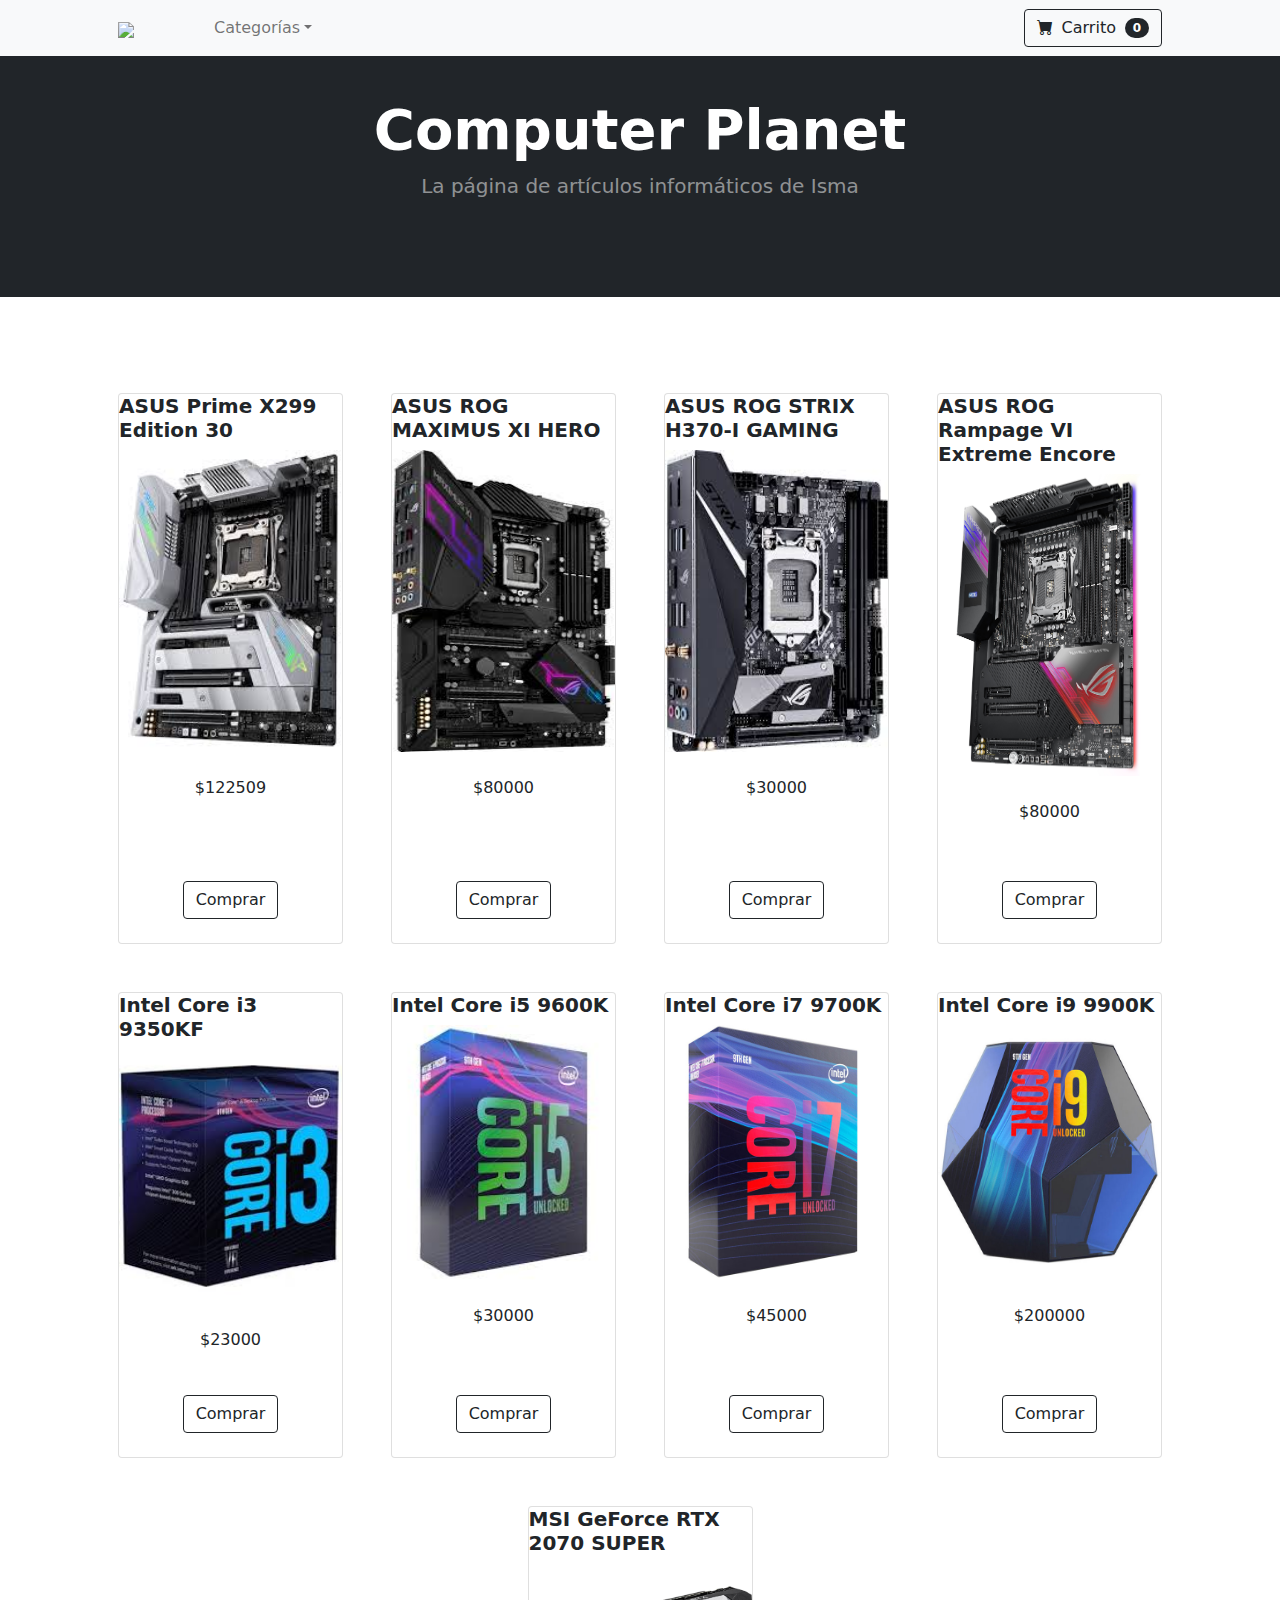
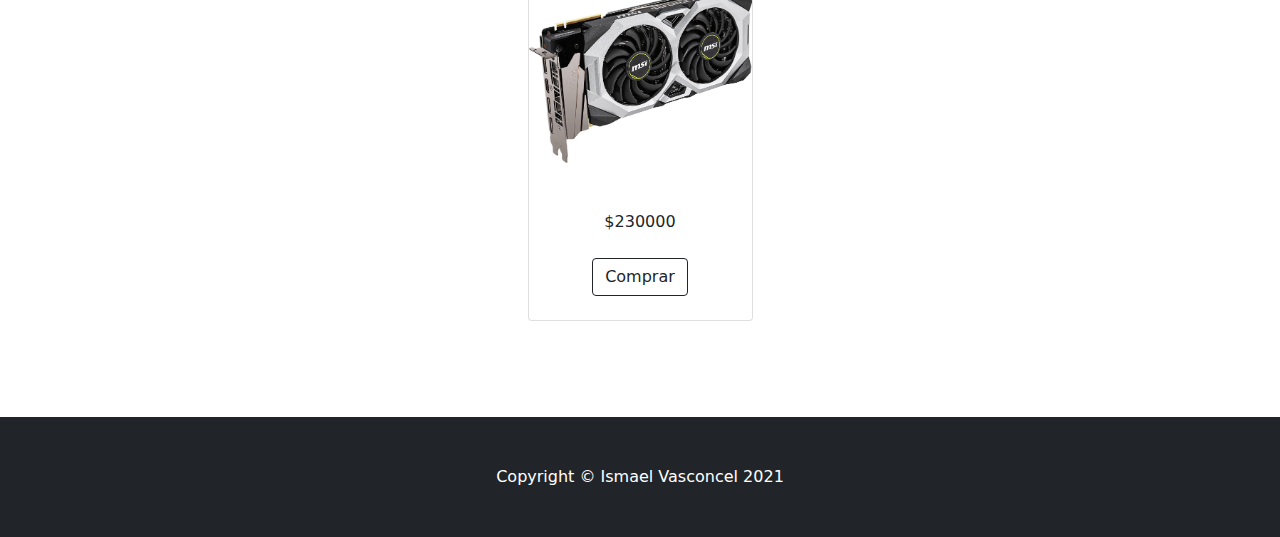
==== index.html @ e356df38 "subida al repositorio" ====
<!DOCTYPE html>
<html lang="en">
    <head>
        <meta charset="utf-8" />
        <meta name="viewport" content="width=device-width, initial-scale=1, shrink-to-fit=no" />
        <meta name="description" content="" />
        <meta name="author" content="" />
        <title>Computer Planet</title>
        <!-- Favicon-->
        <link rel="icon" type="image/x-icon" href="assets/favicon.ico" />
        <link href="https://cdn.jsdelivr.net/npm/bootstrap-icons@1.5.0/font/bootstrap-icons.css" rel="stylesheet" />
        <link href="css/styles.css" rel="stylesheet" />
    </head>
    <body>
        <nav class="navbar navbar-expand-lg navbar-light bg-light" style="position:fixed; width:100%; z-index:1; display:block">
            <div class="container px-4 px-lg-5">
                <a class="navbar-brand" href="index.html"><img src="assets/favicon.ico" style="width:40%;"></a>
                <button class="navbar-toggler" type="button" data-bs-toggle="collapse" data-bs-target="#navbarSupportedContent" aria-controls="navbarSupportedContent" aria-expanded="false" aria-label="Toggle navigation"><span class="navbar-toggler-icon"></span></button>
                <div class="collapse navbar-collapse" id="navbarSupportedContent">
                    <ul class="navbar-nav me-auto mb-2 mb-lg-0 ms-lg-4">
                        <li class="nav-item"><a class="nav-link active" aria-current="page" href="#!"></a></li>
                        <li class="nav-item"><a class="nav-link" href="#!"></a></li>
                        <li class="nav-item dropdown">
                            <a class="nav-link dropdown-toggle" id="navbarDropdown" href="#" role="button" data-bs-toggle="dropdown" aria-expanded="false">Categorías</a>
                            <ul class="dropdown-menu" aria-labelledby="navbarDropdown">
                                <li><a class="dropdown-item" href="#!" onclick="filtrarTarjetas()">Todos los productos</a></li>
                                <li><hr class="dropdown-divider" /></li>
                                <li><a class="dropdown-item" href="#!" onclick="filtrarTarjetas('Placas Madre')">Mothers</a></li>
                                <li><a class="dropdown-item" href="#!" onclick="filtrarTarjetas('Procesadores')">Microprocesadores</a></li>
                                <li><a class="dropdown-item" href="#!" onclick="filtrarTarjetas('Placas de Video')">Placas de Video</a></li>
                            </ul>
                        </li>
                    </ul>
                    <form class="d-flex" id="botonCarrito">

                        <button class="btn btn-outline-dark" type="submit">
                            <i class="bi-cart-fill me-1"> </i>
                            Carrito
                            <span id="contadorCarrito" class="badge bg-dark text-white ms-1 rounded-pill">0</span>
                        </button>

                        <div class="two columns u-pull-right tarjetaDelCarrito" id="tarjetaDelCarrito">
                            <ul>
                                <li class="submenu">
                                    <div id="carrito">
                                        <table id="lista-carrito" class="u-full-width">
                                            <thead>
                                                <tr>
                                                    <th class="izquierdaDeLaTabla">Imagen</th>
                                                    <th class="medioDeLaTabla">Nombre</th>
                                                    <th class="derechaDeLaTabla">Precio</th>
                                                </tr>
                                            </thead>
                                            <tbody id="cuerpoDelCarrito">
                                                

                                            </tbody>
                                                <tr>
                                                    <td></td>
                                                    <td class="totalDeLaTabla"><b>Total</b></td>
                                                    <td id="totalSuma" class="derechaDeLaTabla"></td>
                                                    <td></td>
                                                    <td><a href="#" id="vaciarCarrito" class="button u-full-width">Vaciar Carrito</a></td>
                                                </tr>
                                                <tr>
                                                    <td></td>
                                                    <td></td>
                                                    <td></td>
                                                    <td></td>
                                                    <td><a id="botonPagar" href="#" onclick="compraEfectuada()" class="btn btn-outline-dark mt-auto">Pagar</a></td>
                                                </tr>
                                        </table>
                                        
                        
                                    </div>
                                </li>
                            </ul>
                        </div>

                    </form>
                </div>
            </div>
        </nav>


        <header class="bg-dark py-5">
            <div class="container px-4 px-lg-5 my-5">
                <div class="text-center text-white">
                    <h1 class="display-4 fw-bolder">Computer Planet</h1>
                    <p class="lead fw-normal text-white-50 mb-0">La página de artículos informáticos de Isma</p>
                </div>
            </div>
        </header>


        <section class="py-5">
            <div class="container px-4 px-lg-5 mt-5">
                <div id="tarjeta" class="row gx-4 gx-lg-5 row-cols-2 row-cols-md-3 row-cols-xl-4 justify-content-center">

                    
                        
                    

                    
                </div>
            </div>
        </section>




        <div class="agregadoConExito">
            <p id="agregadoConExito">El producto fue agregado correctamente</p>
        </div>


        
        <footer class="py-5 bg-dark">
            <div class="container"><p class="m-0 text-center text-white">Copyright &copy; Ismael Vasconcel 2021</p></div>
        </footer>


        
        <script src="https://cdn.jsdelivr.net/npm/bootstrap@5.0.2/dist/js/bootstrap.bundle.min.js"></script>
        <script src="js/jquery-3.6.0.min.js"></script>
        <script src="js/main.js"></script>
    </body>
</html>
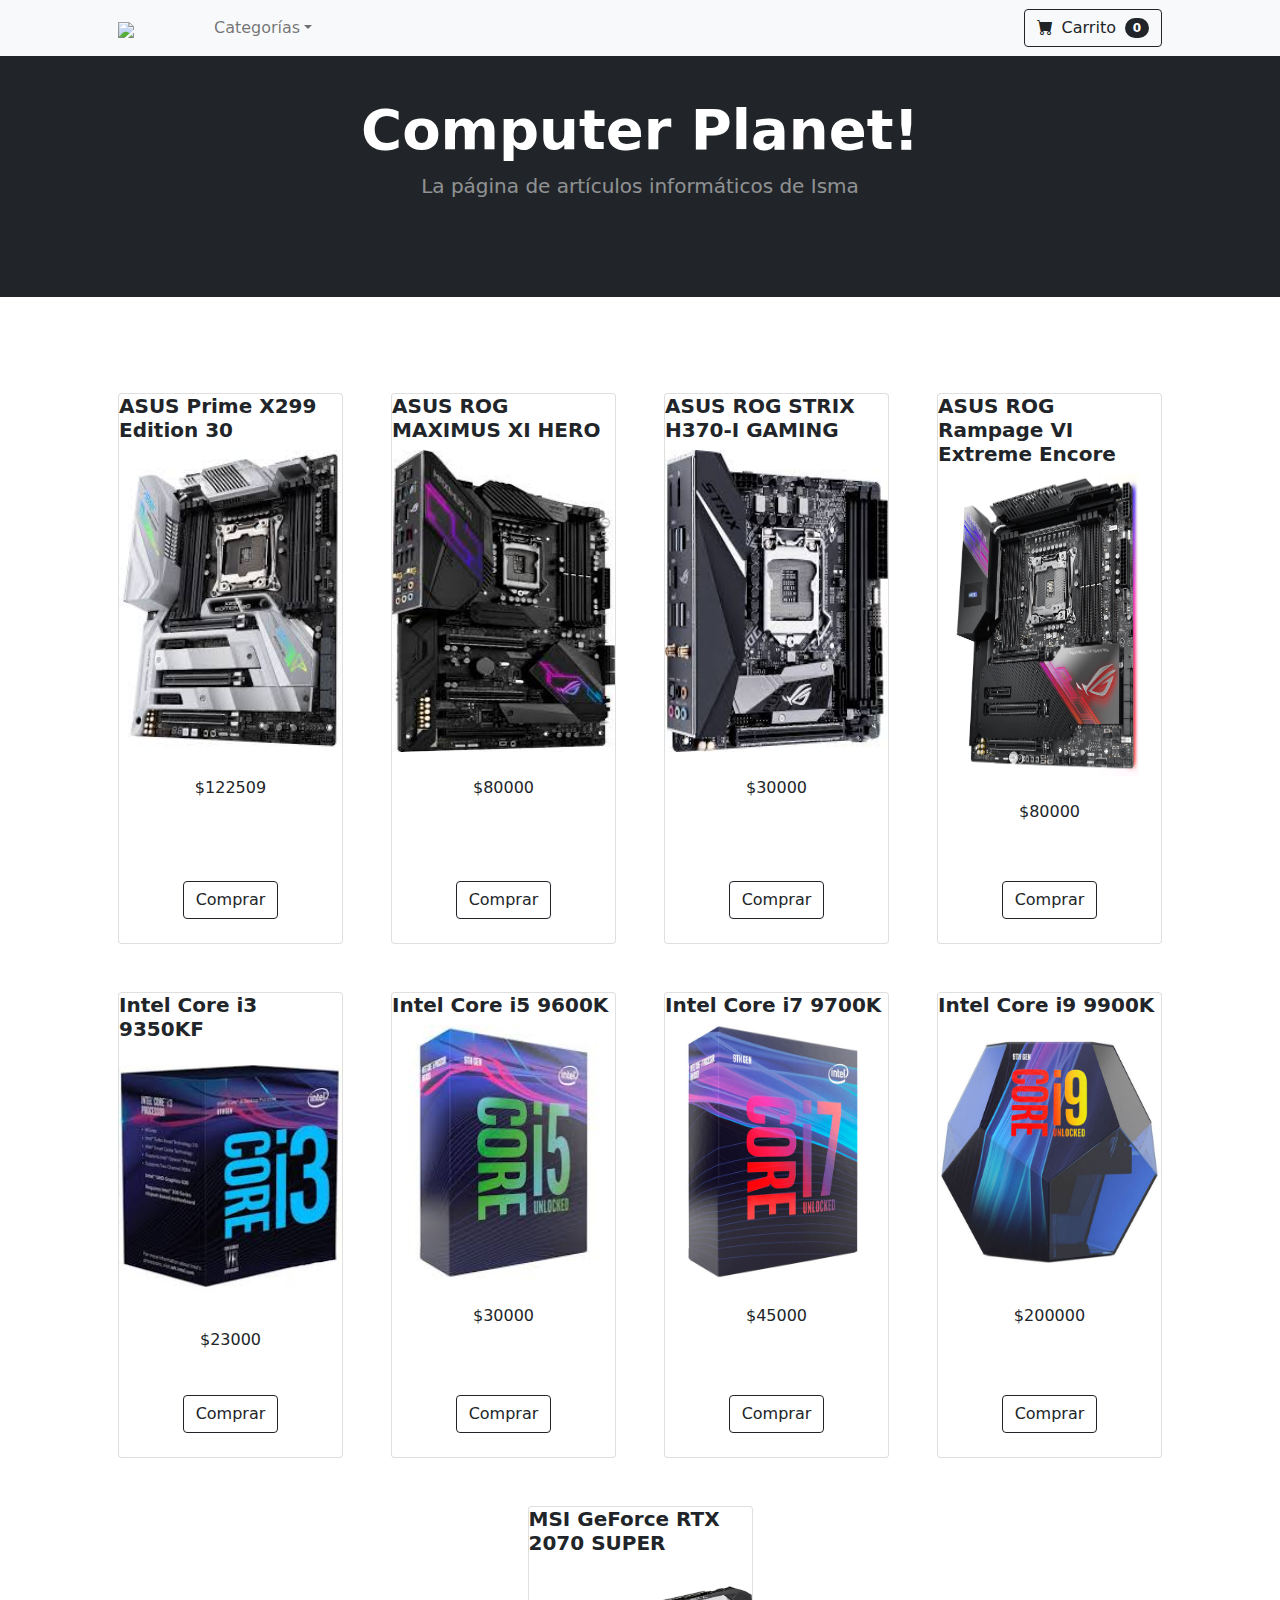
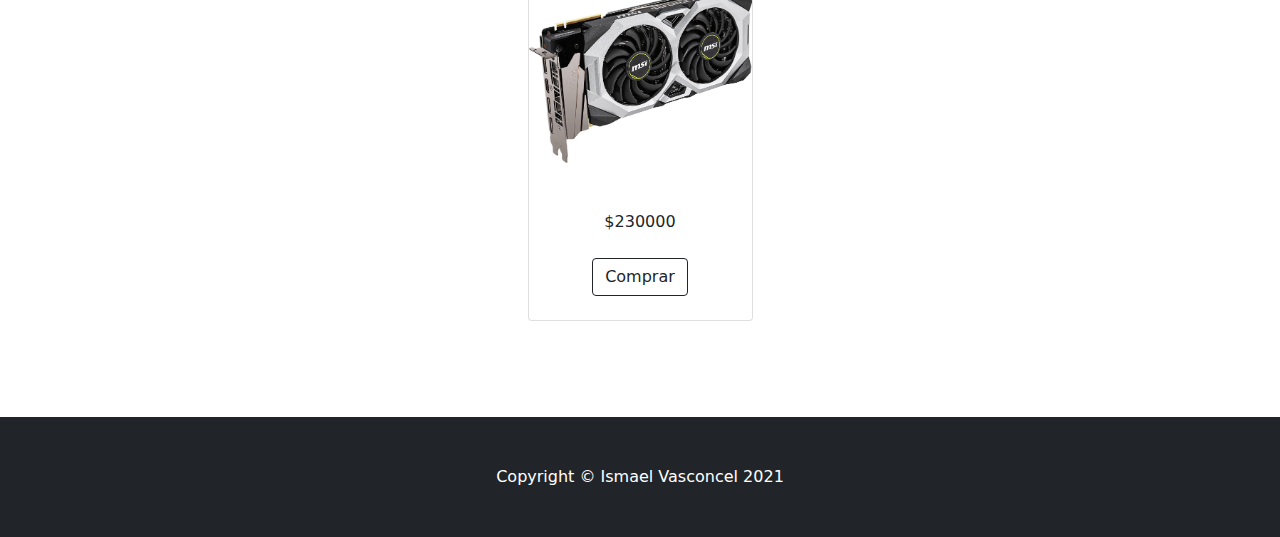
==== commit f8517b49: "cambio de prueba" ====
--- a/index.html
+++ b/index.html
@@ -86,7 +86,7 @@
         <header class="bg-dark py-5">
             <div class="container px-4 px-lg-5 my-5">
                 <div class="text-center text-white">
-                    <h1 class="display-4 fw-bolder">Computer Planet</h1>
+                    <h1 class="display-4 fw-bolder">Computer Planet!</h1>
                     <p class="lead fw-normal text-white-50 mb-0">La página de artículos informáticos de Isma</p>
                 </div>
             </div>
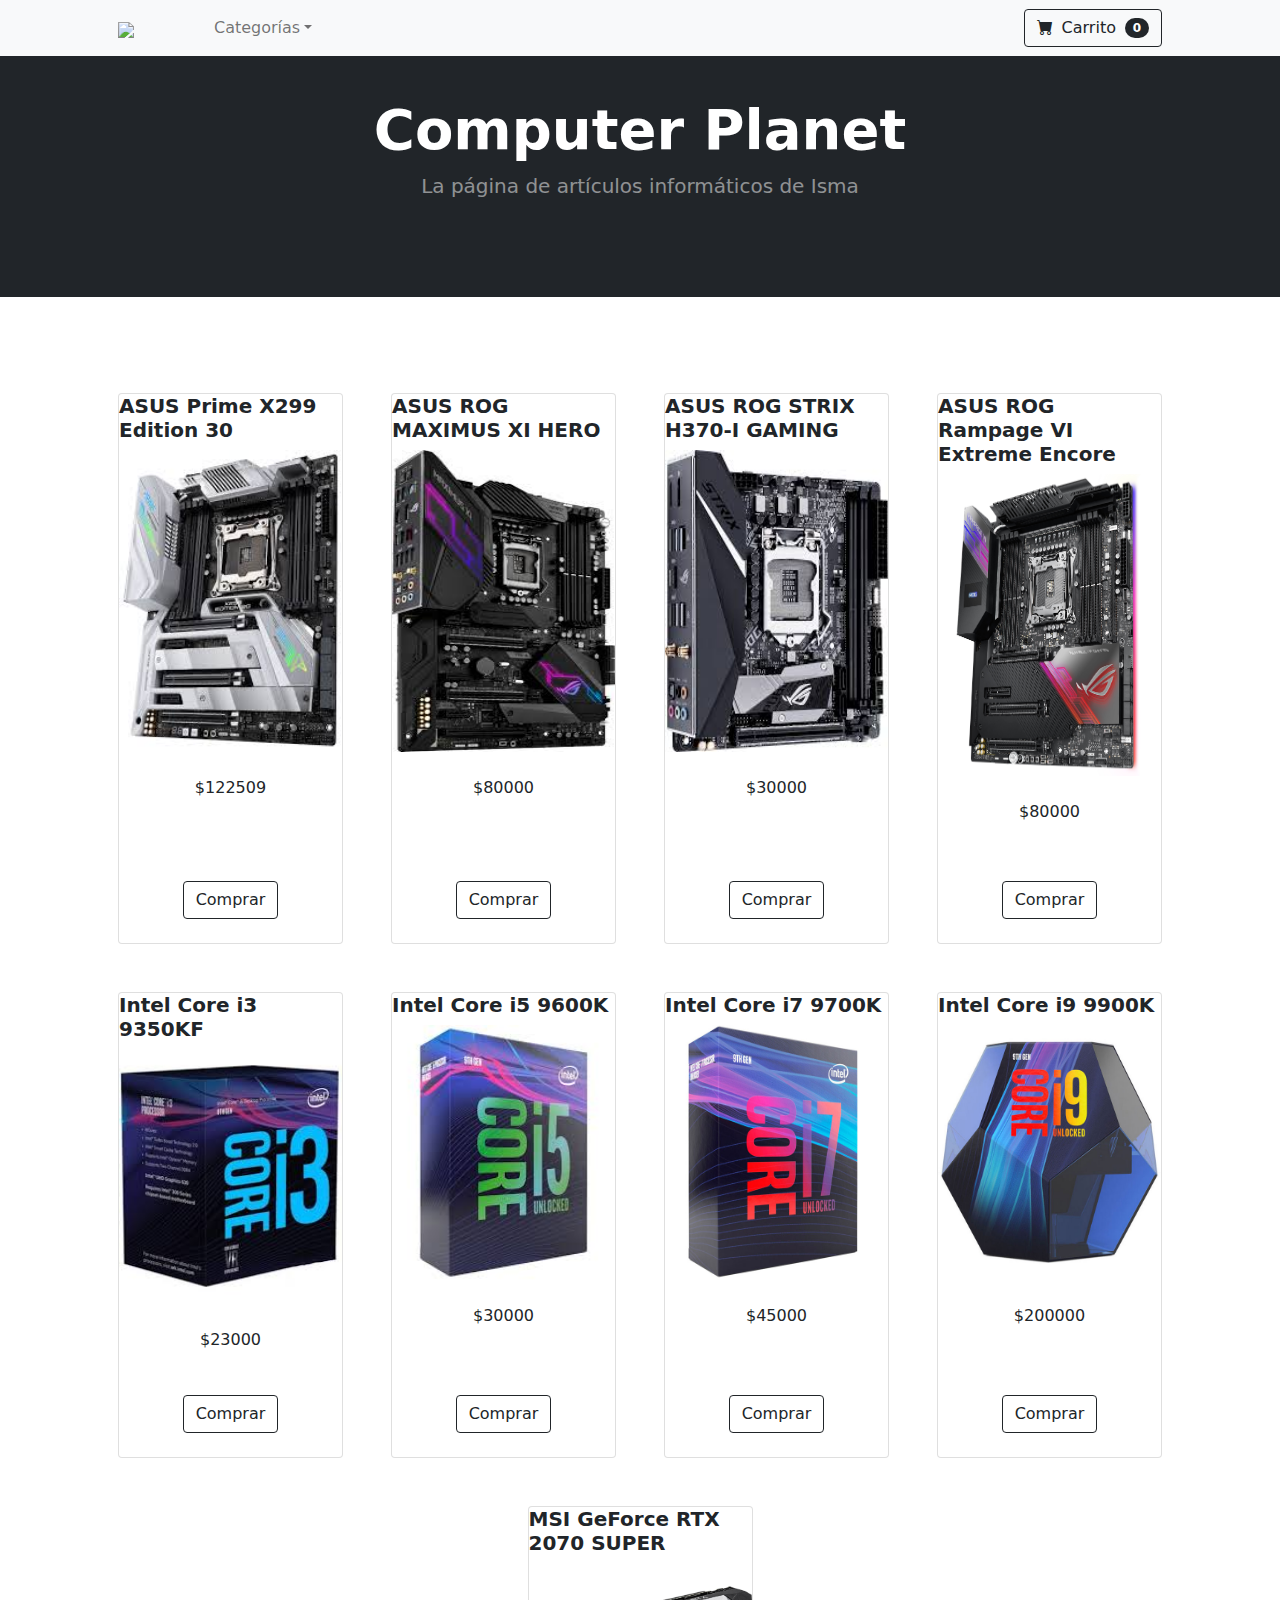
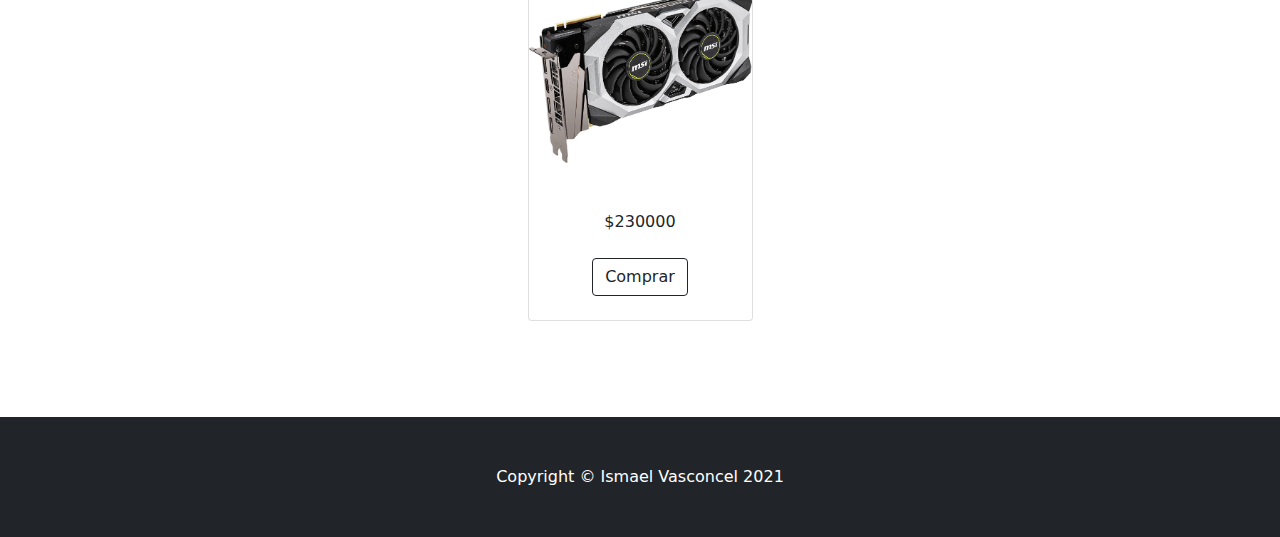
==== commit feb247e4: "Saqué el signo de admiración del título principal porque no me gustaba" ====
--- a/index.html
+++ b/index.html
@@ -86,7 +86,7 @@
         <header class="bg-dark py-5">
             <div class="container px-4 px-lg-5 my-5">
                 <div class="text-center text-white">
-                    <h1 class="display-4 fw-bolder">Computer Planet!</h1>
+                    <h1 class="display-4 fw-bolder">Computer Planet</h1>
                     <p class="lead fw-normal text-white-50 mb-0">La página de artículos informáticos de Isma</p>
                 </div>
             </div>
